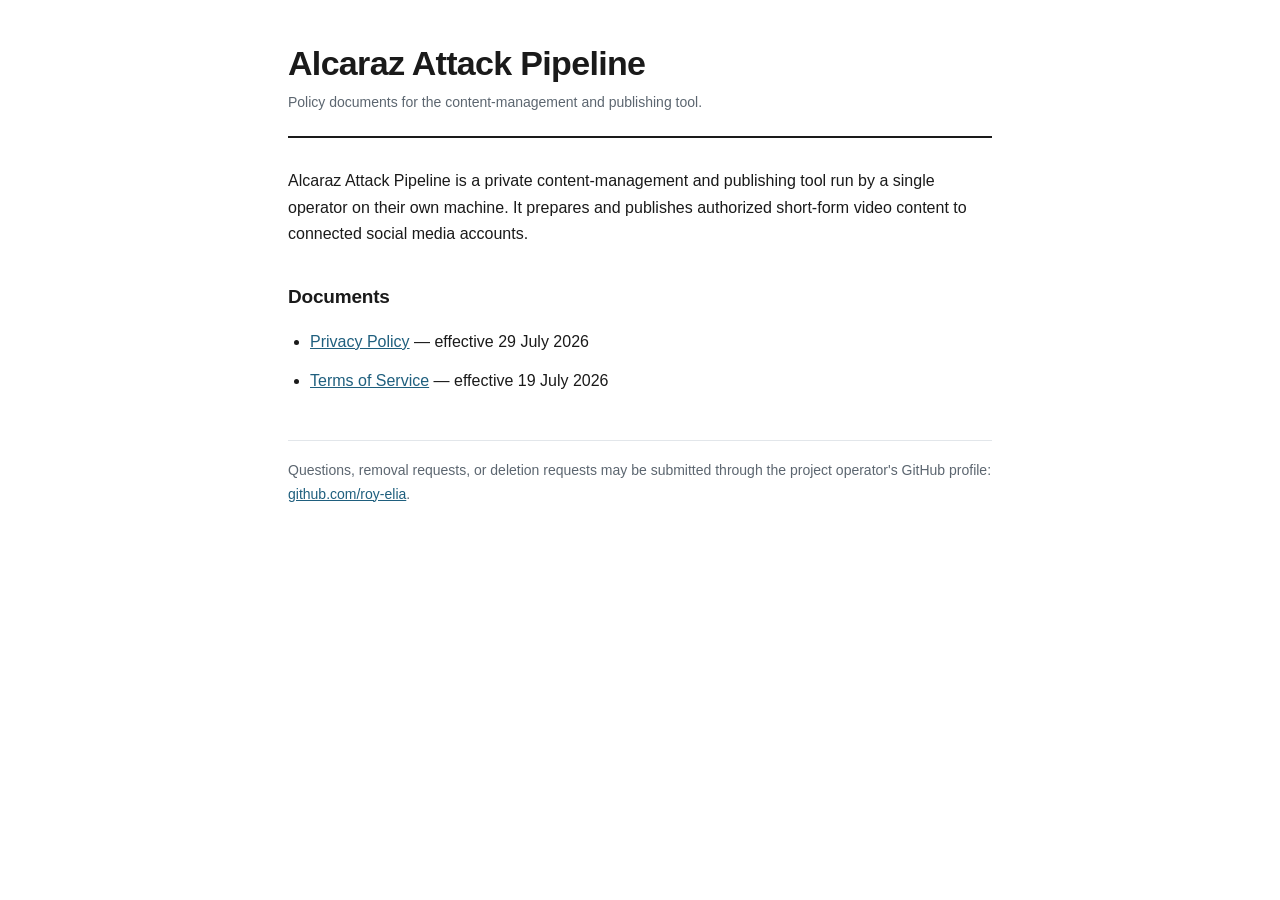
==== index.html @ bbe54a00 "Publish the Alcaraz Attack Pipeline privacy policy and terms Platform app review requires both docum" ====
<!doctype html>
<html lang="en"><head>
<meta charset="utf-8"><meta name="viewport" content="width=device-width,initial-scale=1">
<title>Alcaraz Attack Pipeline — Policies</title>
<link rel="stylesheet" href="style.css">
</head><body><main>
<header>
  <h1>Alcaraz Attack Pipeline</h1>
  <p class="eff">Policy documents for the content-management and publishing tool.</p>
</header>
<p>Alcaraz Attack Pipeline is a private content-management and publishing tool run by a
single operator on their own machine. It prepares and publishes authorized short-form
video content to connected social media accounts.</p>
<h2>Documents</h2>
<ul>
  <li><a href="privacy.html">Privacy Policy</a> — effective 29 July 2026</li>
  <li><a href="terms.html">Terms of Service</a> — effective 19 July 2026</li>
</ul>
<footer>
  Questions, removal requests, or deletion requests may be submitted through the project
  operator's GitHub profile: <a href="https://github.com/roy-elia">github.com/roy-elia</a>.
</footer>
</main></body></html>
---- style.css ----
:root {
  --ground: #ffffff; --ink: #1a1a1a; --ink-mut: #5c6670;
  --rule: #e2e6ea; --link: #1f5f7e;
}
@media (prefers-color-scheme: dark) {
  :root { --ground:#12181d; --ink:#e6ebef; --ink-mut:#98a4ad; --rule:#26313a; --link:#68aecd; }
}
* { box-sizing: border-box; }
body {
  background: var(--ground); color: var(--ink); margin: 0;
  padding: 0 20px 80px;
  font: 16px/1.65 -apple-system, "Segoe UI", Roboto, Helvetica, Arial, sans-serif;
  -webkit-font-smoothing: antialiased;
}
main { max-width: 44rem; margin: 0 auto; }
header { padding: 44px 0 22px; border-bottom: 2px solid var(--ink); margin-bottom: 30px; }
h1 { font-size: clamp(24px, 4.5vw, 34px); line-height: 1.15; margin: 0 0 8px; letter-spacing: -.02em; }
.eff { color: var(--ink-mut); font-size: 14px; margin: 0; }
h2 { font-size: 19px; margin: 34px 0 10px; letter-spacing: -.01em; }
p, li { margin: 0 0 13px; }
ul { padding-left: 22px; }
a { color: var(--link); }
code { font-family: ui-monospace, SFMono-Regular, Menlo, monospace; font-size: .88em;
  background: rgba(127,127,127,.13); padding: 1px 5px; border-radius: 3px; }
.tablewrap { overflow-x: auto; margin: 0 0 16px; }
table { border-collapse: collapse; width: 100%; font-size: 14.5px; min-width: 30rem; }
th, td { text-align: left; padding: 9px 12px; border-bottom: 1px solid var(--rule); }
th { font-size: 12px; text-transform: uppercase; letter-spacing: .08em; color: var(--ink-mut); }
nav { margin-bottom: 26px; font-size: 14.5px; }
nav a { margin-right: 18px; }
footer { margin-top: 46px; padding-top: 18px; border-top: 1px solid var(--rule);
  color: var(--ink-mut); font-size: 14px; }
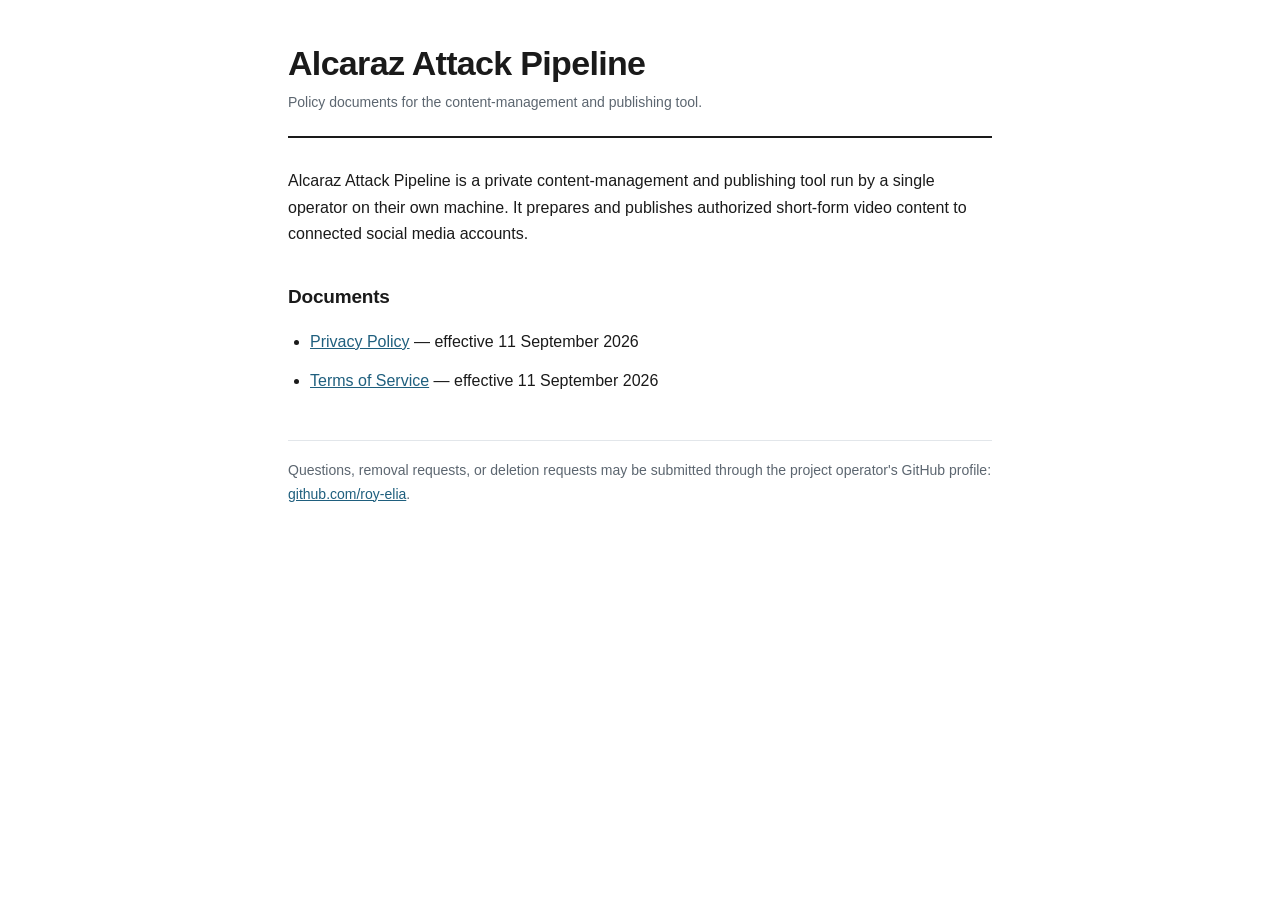
==== commit 8e4772a1: "Publish current data retention and account controls" ====
--- a/index.html
+++ b/index.html
@@ -1,6 +1,7 @@
 <!doctype html>
 <html lang="en"><head>
 <meta charset="utf-8"><meta name="viewport" content="width=device-width,initial-scale=1">
+<meta name="google-site-verification" content="eh1dXUnI3qp9nIqBJhFirjCumJJycC72lbjb79dotJg">
 <title>Alcaraz Attack Pipeline — Policies</title>
 <link rel="stylesheet" href="style.css">
 </head><body><main>
@@ -13,8 +14,8 @@
 video content to connected social media accounts.</p>
 <h2>Documents</h2>
 <ul>
-  <li><a href="privacy.html">Privacy Policy</a> — effective 29 July 2026</li>
-  <li><a href="terms.html">Terms of Service</a> — effective 19 July 2026</li>
+  <li><a href="privacy.html">Privacy Policy</a> — effective 11 September 2026</li>
+  <li><a href="terms.html">Terms of Service</a> — effective 11 September 2026</li>
 </ul>
 <footer>
   Questions, removal requests, or deletion requests may be submitted through the project
